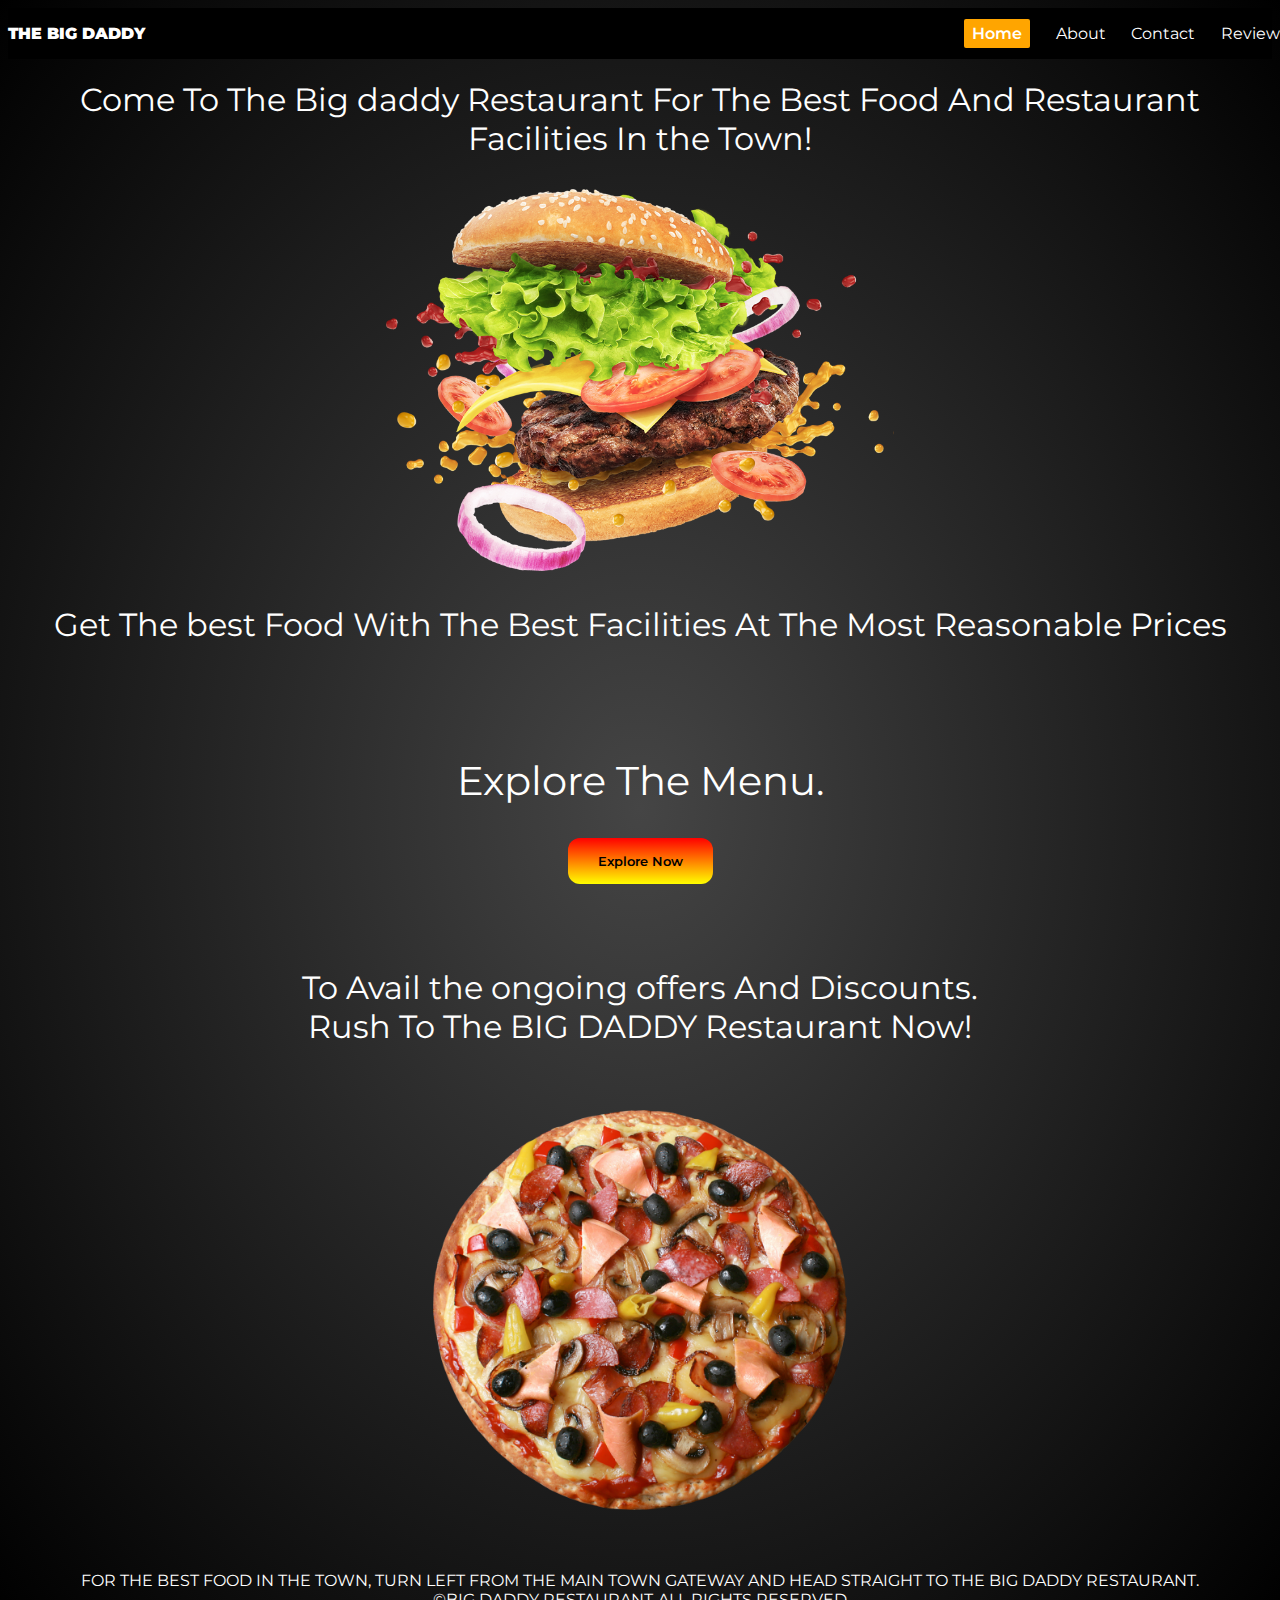
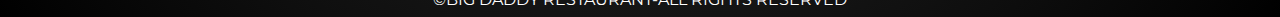
==== index.html @ c4f7cef7 "Update index.html" ====
<!DOCTYPE html>
<html lang="en">
<head>
    <link rel="preconnect" href="https://fonts.googleapis.com">
    <link rel="preconnect" href="https://fonts.gstatic.com" crossorigin>
    <link href="https://fonts.googleapis.com/css2?family=Montserrat:ital,wght@0,100..900;1,100..900&display=swap" rel="stylesheet">

    <link rel="icon" type="image/png" href="images/rest.png">
    <link rel="stylesheet" href="styles.css">
    <meta charset="UTF-8">
    <meta name="viewport" content="width=device-width, initial-scale=1.0">
    <title>Big Daddy Restaurant</title>
</head>
<body>
    <header>
        <nav>
            <div class="logo">THE BIG DADDY</div>
                <ul>
                    <li><a class="homebutt" href="#">Home</a></li>
                    <li><a href="#">About</a></li>
                    <li><a href="mailto:naitiksrivastav17@gmail.com">Contact</a></li>
                    <li><a href="#">Reviews</a></li>
                    
                </ul>
        </nav>
    </header>
<main class="home">
    <h1>Come To The Big daddy Restaurant For The Best Food And Restaurant Facilities In the Town!</h1>
    <img class="burger" src="images/burger restaurant.png">
    <h1 class="h1">Get The best Food With The Best Facilities At The Most Reasonable Prices</h1><br><br><br>
    <h2 style="font-weight: normal;font-size:2.5em;">Explore The Menu.</h2>
    <a target="_blank" href="images/menu.jpg"><button class="button1">Explore Now</button></a>
</main>
<br><br><br>
<section>
    <h2 class="offers">To Avail the ongoing offers And Discounts.<br>
    Rush To The BIG DADDY Restaurant Now!</h2><br><br>
    <img class="pizza" src="images/pizza.png">

</section>
<br><br><br>
<footer>
    FOR THE BEST FOOD IN THE TOWN, TURN LEFT FROM THE MAIN TOWN GATEWAY AND HEAD STRAIGHT TO THE BIG DADDY RESTAURANT.
    <br>&copy;BIG DADDY RESTAURANT-ALL RIGHTS RESERVED
</footer>

</body>
</html>
---- styles.css ----
html{
    scroll-behavior: smooth;
}
body{
    font-family: "Montserrat", sans-serif;
    font-weight:normal;
    font-style: normal;
    color:white;
    background:radial-gradient(rgb(69, 69, 69),rgb(0, 0, 0));
}
header{
    background-color:black;


}
.logo{
    display:inline-block;
    min-width:40px;
    max-width:100px;
    white-space: nowrap;
    font-weight: 900;
}
nav{
    display:flex;
    justify-content: space-between;
    align-items:center;
    text-align: center;
    max-width:1200px;
    min-width:100vw;
    width:auto;
    animation:fade 2s;
    
    
}
ul{
    list-style: none;
    display:flex;
    gap:2vw;
}
li{
    color:white;
}
.homebutt{
    padding:5px 8px;
    border-radius: 2px;
    font-weight: 600;
    background-color:orange;
    
}
.homebutt:hover{
    box-shadow: 0px 0px 0px 2px black;
    transition: all 0.8s
}

a{
    text-decoration: none;
    color:white;
    transition:border 0.8s;
    
}

a:hover{
    border-bottom:1px solid white;
    transition:all 0.8s;
}
h1{
    font-weight:normal;
    font-style: normal;
    text-align:center;
    animation:transform 2s;

}
.h1{
    font-weight:normal;
    font-style: normal;
    text-align:center;
    animation:transformup 2s;
}
h2{
    animation:fade 2s;
    animation-timeline: view();
    animation-range: entry 0 cover 100%;
}
main,section,footer{
    text-align: center;
}

.burger{
    max-width:70vw;
    min-width:400px;
    max-height:40vh;
    min-height:400px;
    height:auto;
    width:auto;
    animation:getbig 2s;

}
.pizza{
    max-width:70vw;
    min-width:400px;
    max-height:40vh;
    min-height:400px;
    height:auto;
    width:auto;
    animation:divine 5s infinite ease;
}
.button1{
    color:black;
    font-family: "Montserrat", sans-serif;
    font-weight:600;
    border: none;
    border-radius:12px;
    padding:15px 30px;
    background: linear-gradient(180deg,red,yellow);
    cursor: pointer;
    transition:padding 1s;
}
.button1:hover{
    filter:brightness(150%);
    padding:15px 50px;
    transition: all 1s;
}
.button.active{
    filter:brightness(150%);
    padding:15px 50px;
    transition: all 1s;
}
.offers{
    font-weight: normal;
    font-size:2em;
    animation:fade 2s;
    animation-timeline: view();
    animation-range: entry 0 cover 100%;
}

@keyframes getbig{
    from{
        scale:0.5;
        opacity:0;
    }
    to{scale:1;
    opacity:1;}
}
@keyframes transform{
    from{transform:translateY(-75%)}
    to{transform:translateY(0%)}
}
@keyframes transformup{
    from{transform:translateY(75%)}
    to{transform:translateY(0%)}
}
@keyframes fade{
    from{opacity:0}
    to{opacity:1}
}
@keyframes divine{
    0%{transform:translateY(0%)}
    50%{transform:translateY(-15%)}
    100%{transform:translateY(0%)}
}
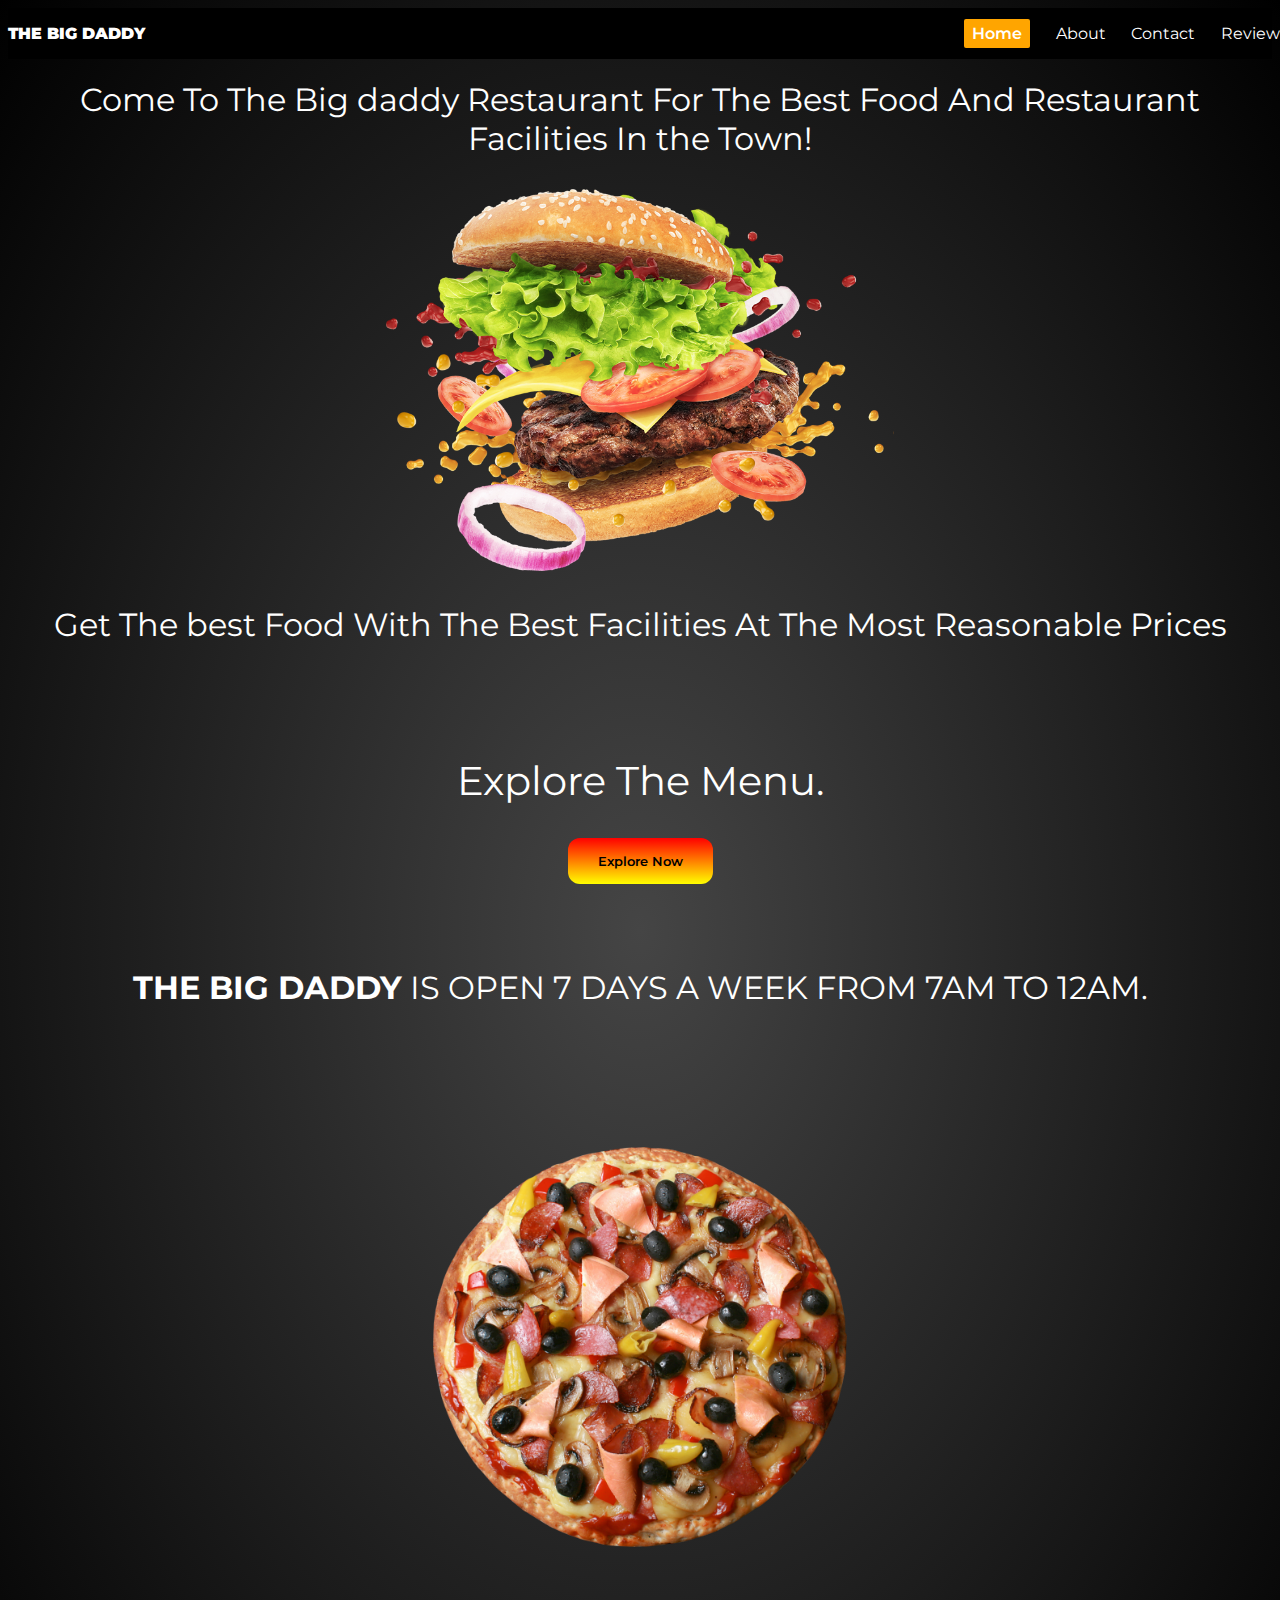
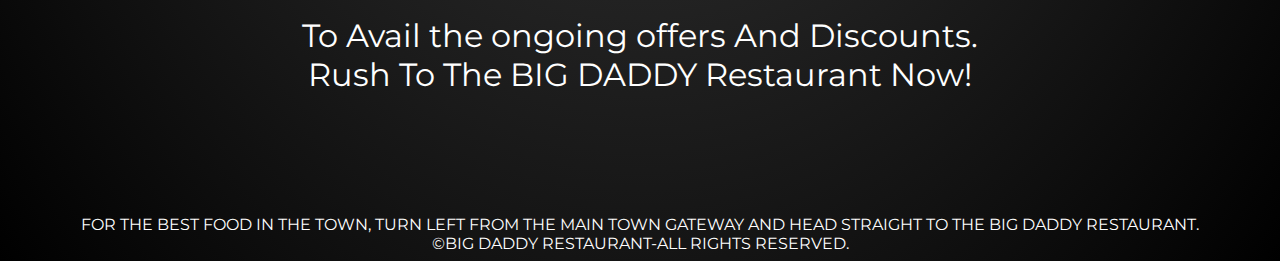
==== commit cb034337: "Update index.html" ====
--- a/index.html
+++ b/index.html
@@ -33,15 +33,18 @@
 </main>
 <br><br><br>
 <section>
+    <h2 class="offers"><strong>THE BIG DADDY</strong> IS OPEN 7 DAYS A WEEK FROM 7AM TO 12AM.<br>
+    </h2><br><br><br><br><br><br>
+    <img class="pizza" src="images/pizza.png">
+    <br><br><br>
     <h2 class="offers">To Avail the ongoing offers And Discounts.<br>
-    Rush To The BIG DADDY Restaurant Now!</h2><br><br>
-    <img class="pizza" src="images/pizza.png">
+        Rush To The BIG DADDY Restaurant Now!</h2><br><br>
 
 </section>
 <br><br><br>
 <footer>
     FOR THE BEST FOOD IN THE TOWN, TURN LEFT FROM THE MAIN TOWN GATEWAY AND HEAD STRAIGHT TO THE BIG DADDY RESTAURANT.
-    <br>&copy;BIG DADDY RESTAURANT-ALL RIGHTS RESERVED
+    <br>&copy;BIG DADDY RESTAURANT-ALL RIGHTS RESERVED.
 </footer>
 
 </body>
--- a/styles.css
+++ b/styles.css
@@ -114,6 +114,9 @@
     background: linear-gradient(180deg,red,yellow);
     cursor: pointer;
     transition:padding 1s;
+    animation:fade 2s;
+    animation-timeline: view();
+    animation-range: entry 0 cover 80%;
 }
 .button1:hover{
     filter:brightness(150%);
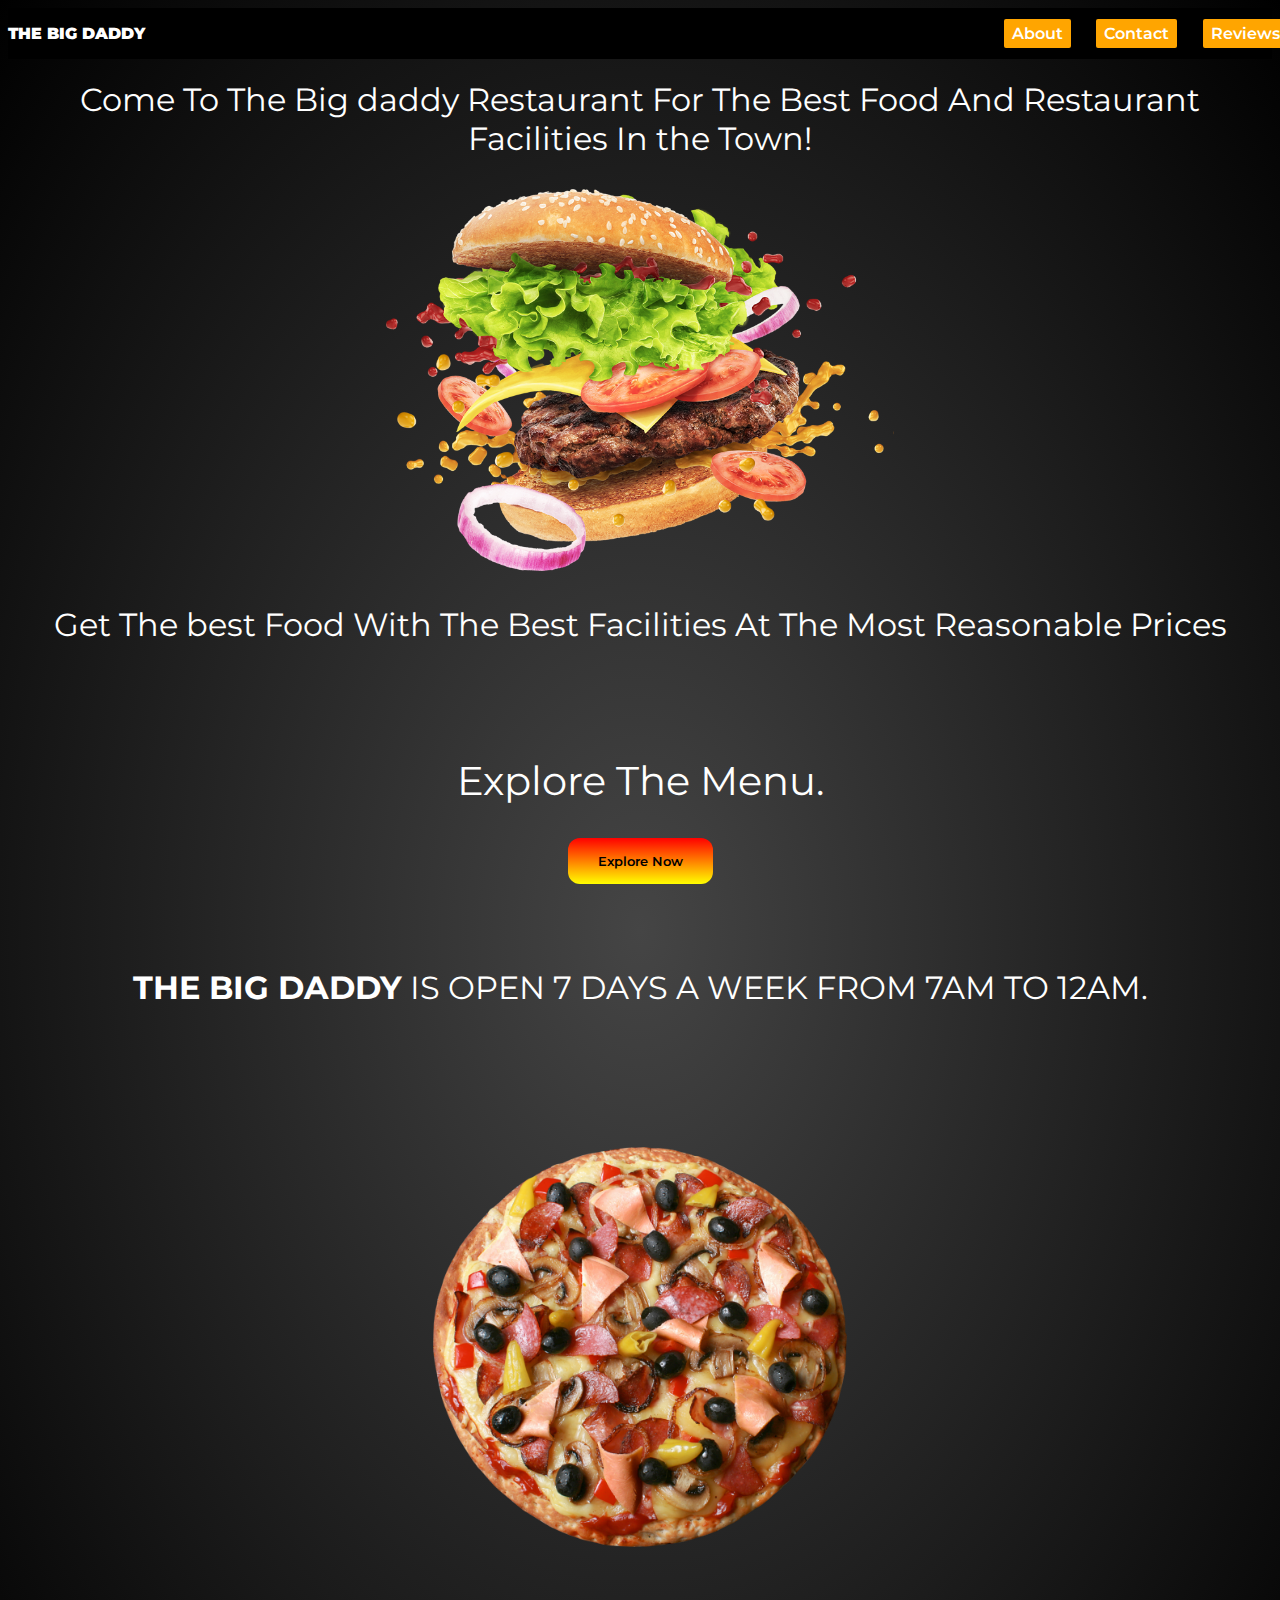
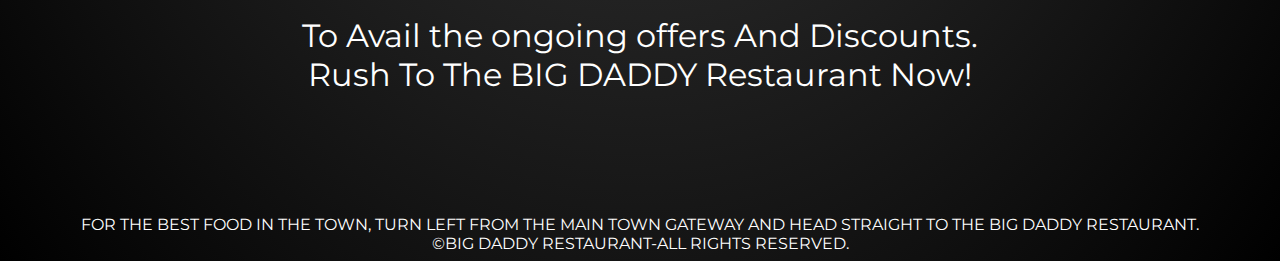
==== commit aa1d9319: "Update index.html" ====
--- a/index.html
+++ b/index.html
@@ -16,10 +16,10 @@
         <nav>
             <div class="logo">THE BIG DADDY</div>
                 <ul>
-                    <li><a class="homebutt" href="#">Home</a></li>
-                    <li><a href="#">About</a></li>
-                    <li><a href="mailto:naitiksrivastav17@gmail.com">Contact</a></li>
-                    <li><a href="#">Reviews</a></li>
+                  
+                    <li><a class="homebutt" href="#">About</a></li>
+                    <li><a class="homebutt"  href="mailto:naitiksrivastav17@gmail.com">Contact</a></li>
+                    <li><a class="homebutt"  href="#">Reviews</a></li>
                     
                 </ul>
         </nav>
--- a/styles.css
+++ b/styles.css
@@ -15,7 +15,7 @@
 }
 .logo{
     display:inline-block;
-    min-width:40px;
+    min-width:20px;
     max-width:100px;
     white-space: nowrap;
     font-weight: 900;
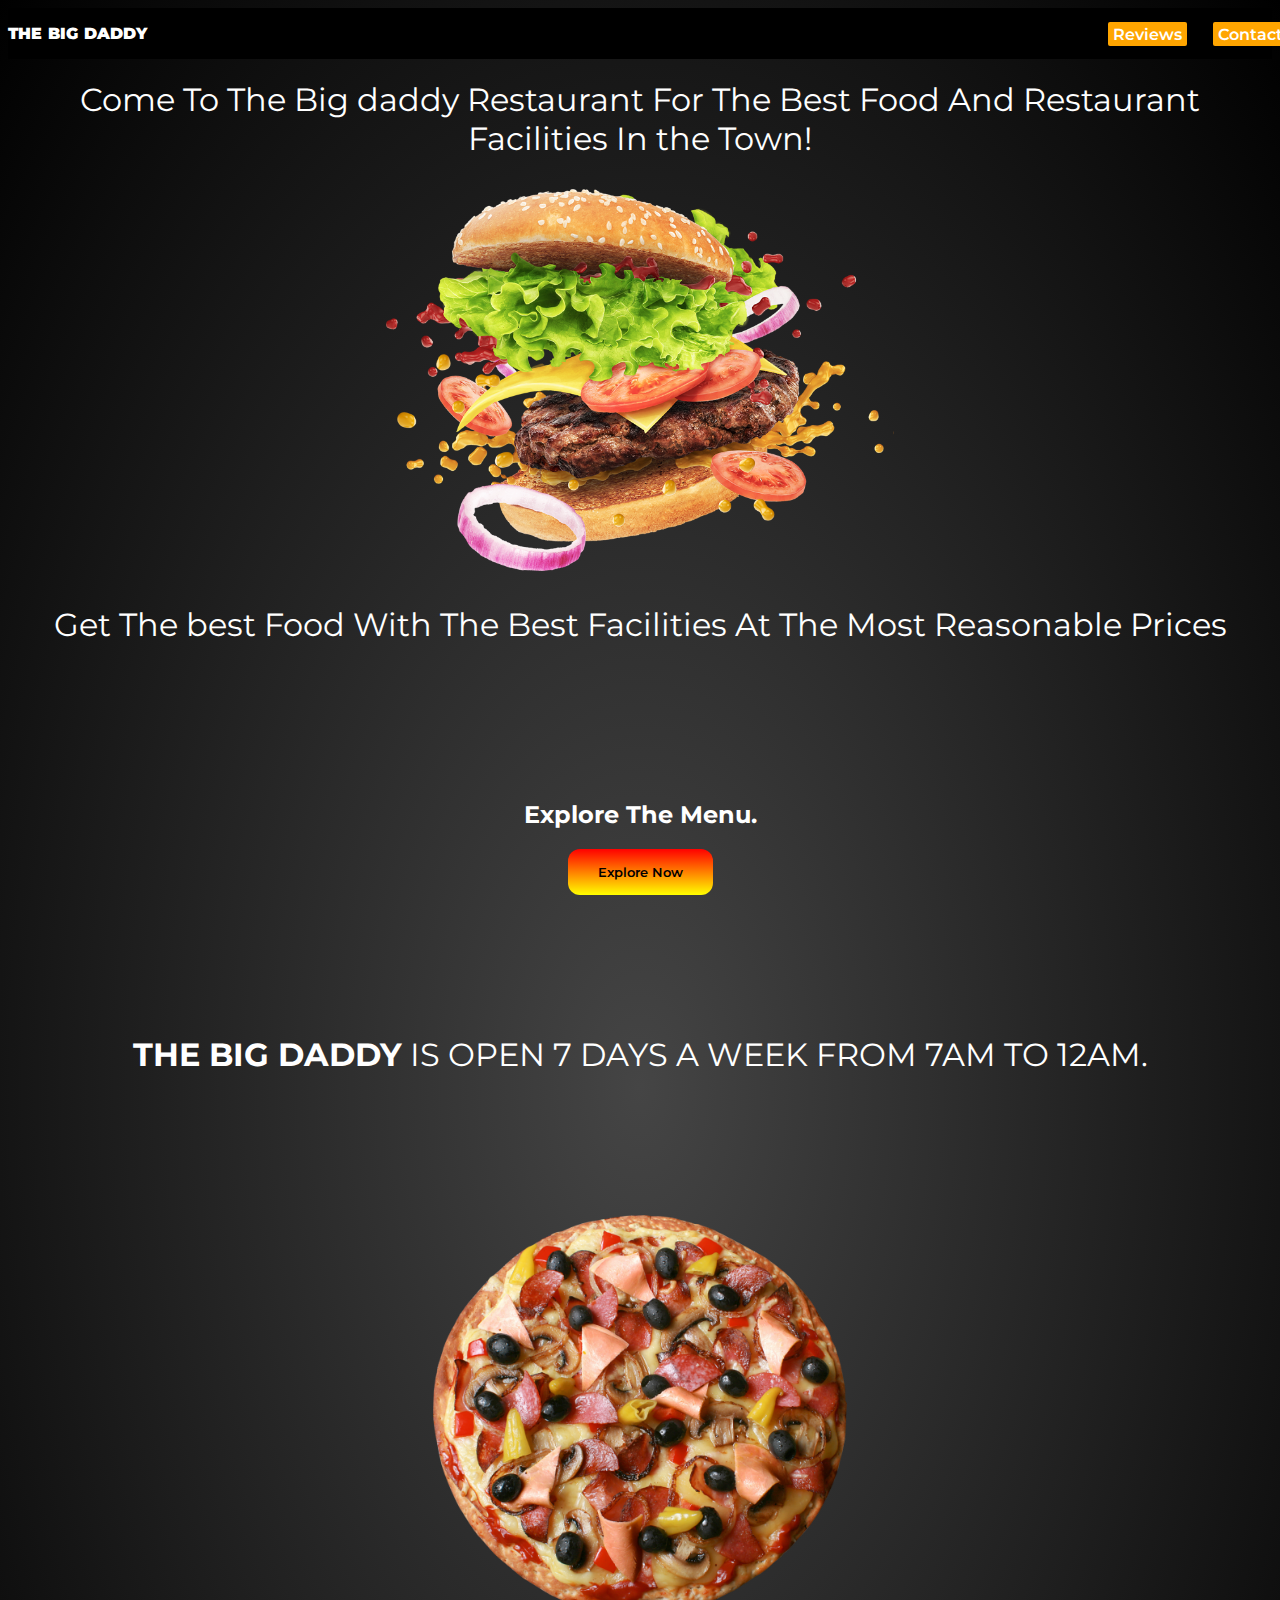
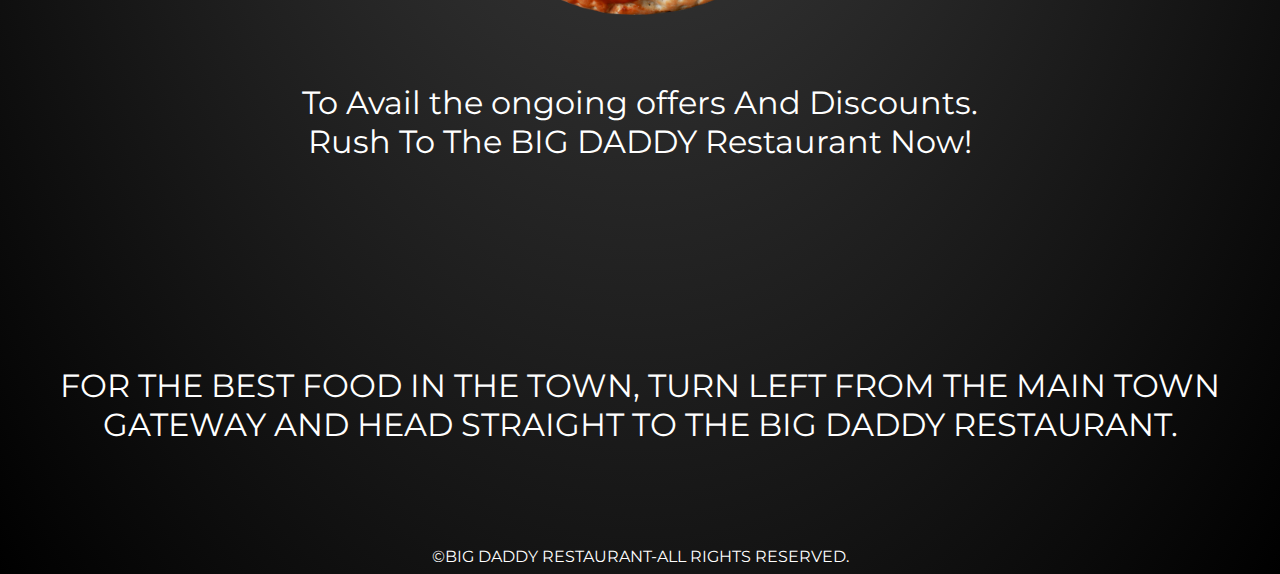
==== commit 524120c4: "Update index.html" ====
--- a/index.html
+++ b/index.html
@@ -17,9 +17,9 @@
             <div class="logo">THE BIG DADDY</div>
                 <ul>
                   
-                    <li><a class="homebutt" href="#">About</a></li>
+                    <li><a class="homebutt"  href="about.html">Reviews</a></li>
                     <li><a class="homebutt"  href="mailto:naitiksrivastav17@gmail.com">Contact</a></li>
-                    <li><a class="homebutt"  href="#">Reviews</a></li>
+                    
                     
                 </ul>
         </nav>
@@ -27,23 +27,26 @@
 <main class="home">
     <h1>Come To The Big daddy Restaurant For The Best Food And Restaurant Facilities In the Town!</h1>
     <img class="burger" src="images/burger restaurant.png">
-    <h1 class="h1">Get The best Food With The Best Facilities At The Most Reasonable Prices</h1><br><br><br>
-    <h2 style="font-weight: normal;font-size:2.5em;">Explore The Menu.</h2>
+    <h1 class="h1">Get The best Food With The Best Facilities At The Most Reasonable Prices</h1><br><br><br><br><br><br>
+    <h2 class="expl">Explore The Menu.</h2>
     <a target="_blank" href="images/menu.jpg"><button class="button1">Explore Now</button></a>
+    
 </main>
-<br><br><br>
+<br><br><br><br><br><br>
 <section>
     <h2 class="offers"><strong>THE BIG DADDY</strong> IS OPEN 7 DAYS A WEEK FROM 7AM TO 12AM.<br>
     </h2><br><br><br><br><br><br>
     <img class="pizza" src="images/pizza.png">
     <br><br><br>
     <h2 class="offers">To Avail the ongoing offers And Discounts.<br>
-        Rush To The BIG DADDY Restaurant Now!</h2><br><br>
+        Rush To The BIG DADDY Restaurant Now!</h2><br><br><br><br><br><br><br><br>
+
+    <h2 class="offers">  FOR THE BEST FOOD IN THE TOWN, TURN LEFT FROM THE MAIN TOWN GATEWAY AND HEAD STRAIGHT TO THE BIG DADDY RESTAURANT.</h2>
 
 </section>
 <br><br><br>
 <footer>
-    FOR THE BEST FOOD IN THE TOWN, TURN LEFT FROM THE MAIN TOWN GATEWAY AND HEAD STRAIGHT TO THE BIG DADDY RESTAURANT.
+  
     <br>&copy;BIG DADDY RESTAURANT-ALL RIGHTS RESERVED.
 </footer>
 
--- a/styles.css
+++ b/styles.css
@@ -16,6 +16,8 @@
 .logo{
     display:inline-block;
     min-width:20px;
+    word-spacing:1px;
+    letter-spacing:0px;
     max-width:100px;
     white-space: nowrap;
     font-weight: 900;
@@ -41,15 +43,17 @@
     color:white;
 }
 .homebutt{
-    padding:5px 8px;
+    padding:2.5px 5px;
     border-radius: 2px;
     font-weight: 600;
     background-color:orange;
     
+    
 }
-.homebutt:hover{
-    box-shadow: 0px 0px 0px 2px black;
-    transition: all 0.8s
+.homebutt:hover{
+    border-radius:15px;
+    background-color:rgb(255, 106, 0);
+    transition: all 1s;
 }
 
 a{
@@ -57,12 +61,8 @@
     color:white;
     transition:border 0.8s;
     
-}
+} 
-a:hover{
-    border-bottom:1px solid white;
-    transition:all 0.8s;
-}
 h1{
     font-weight:normal;
     font-style: normal;
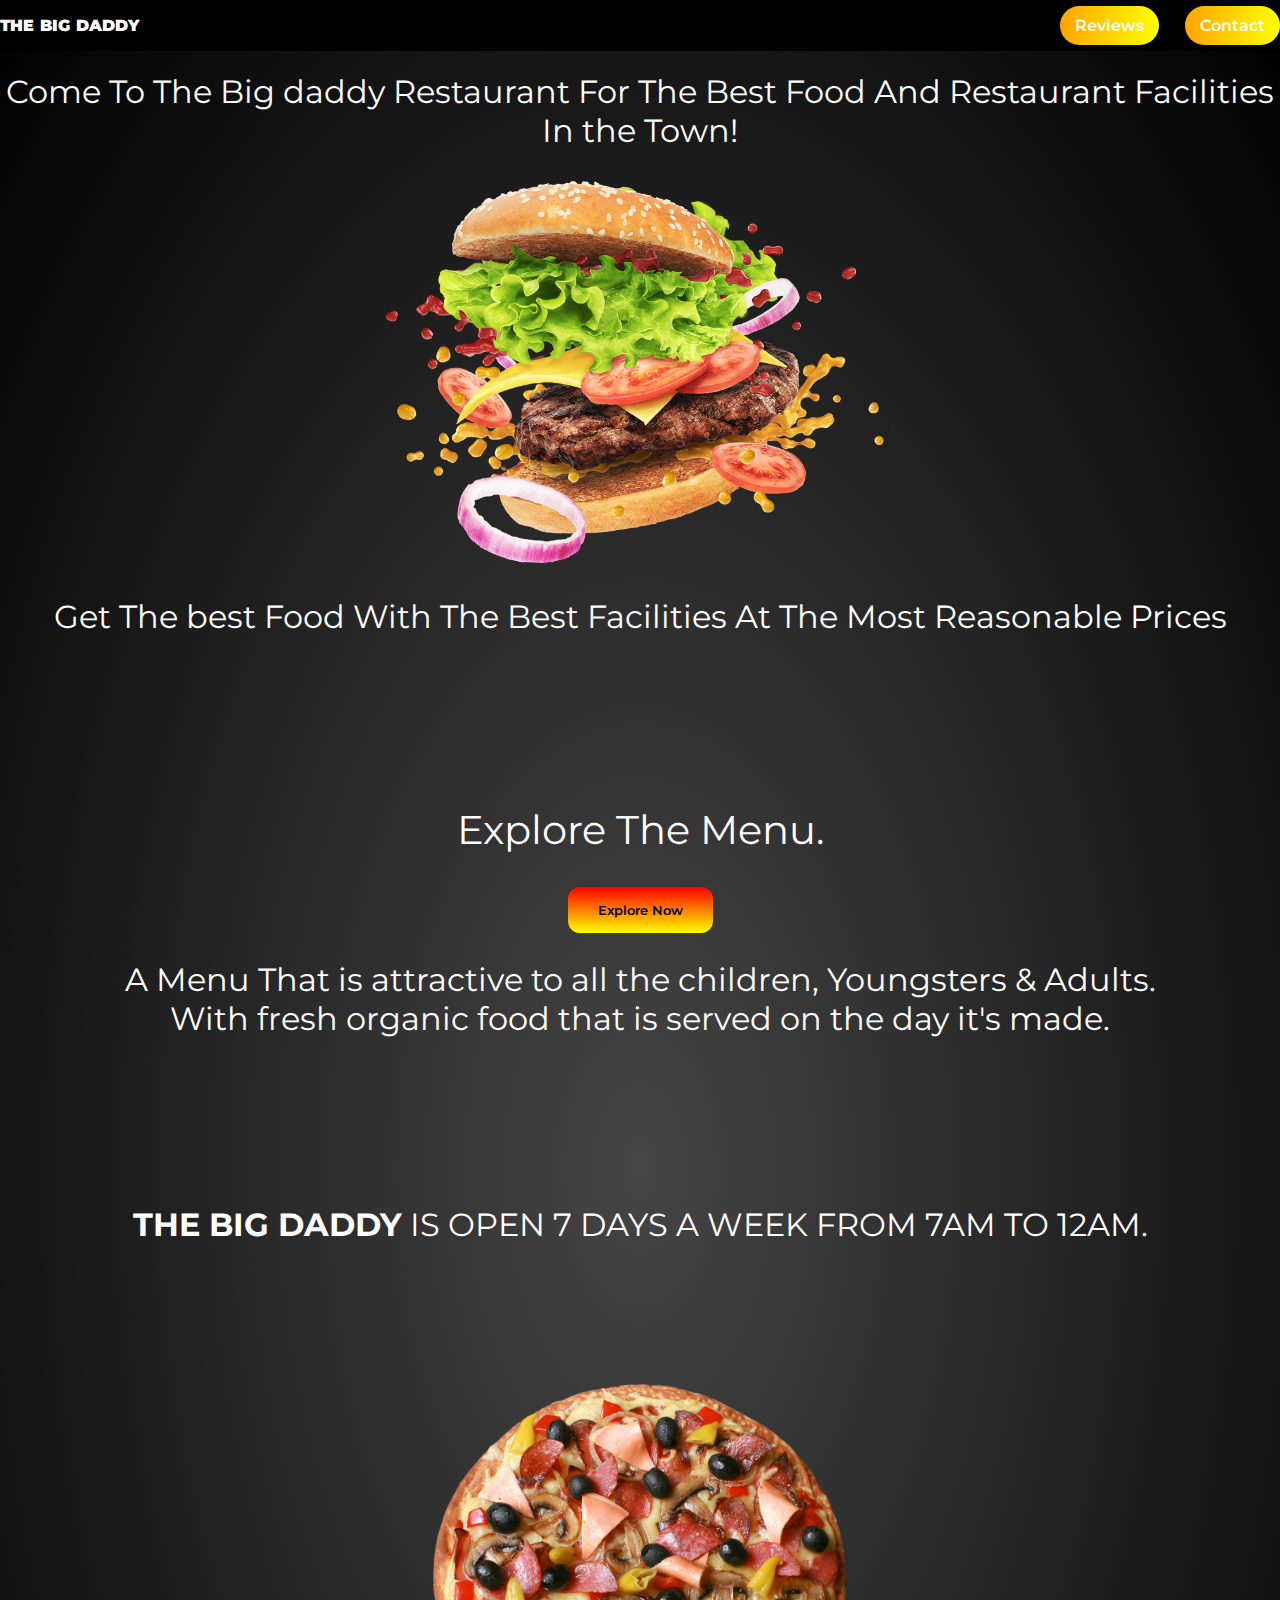
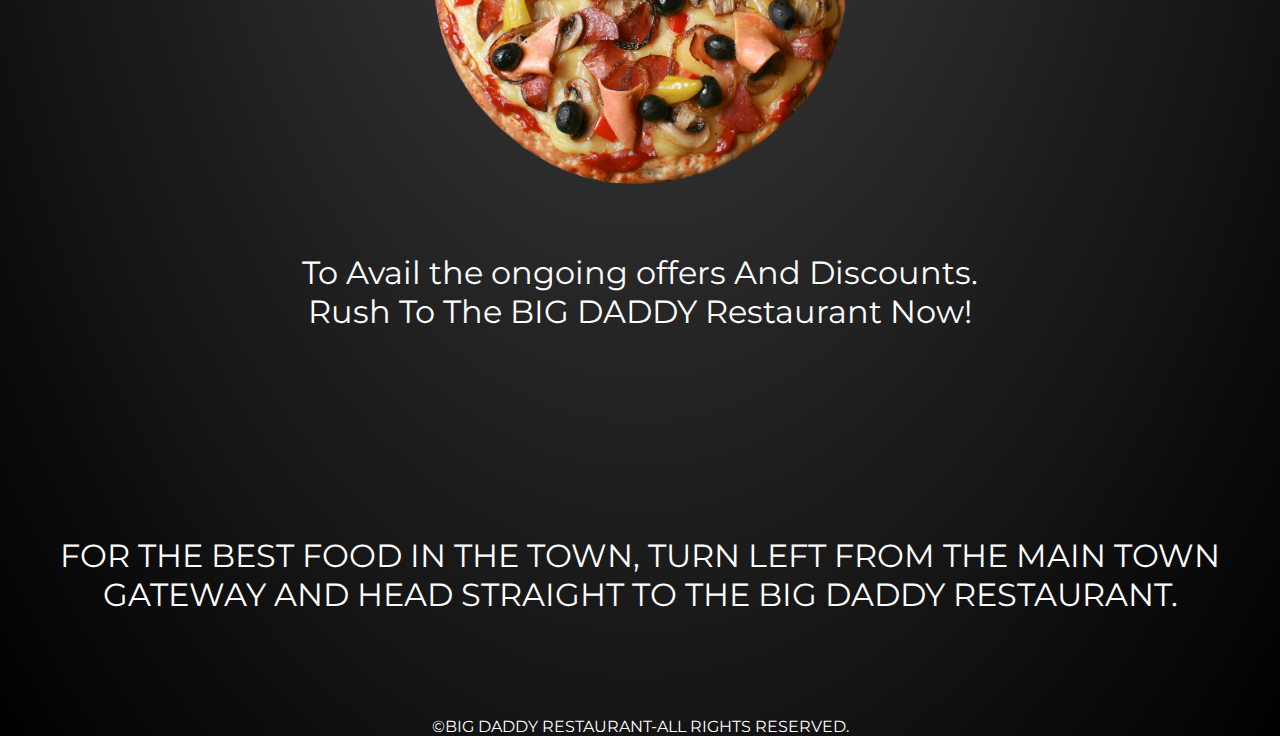
==== commit 69f135b2: "Update index.html" ====
--- a/index.html
+++ b/index.html
@@ -29,7 +29,9 @@
     <img class="burger" src="images/burger restaurant.png">
     <h1 class="h1">Get The best Food With The Best Facilities At The Most Reasonable Prices</h1><br><br><br><br><br><br>
     <h2 class="expl">Explore The Menu.</h2>
-    <a target="_blank" href="images/menu.jpg"><button class="button1">Explore Now</button></a>
+    <a target="_blank" href="images/menu.jpg"><button class="button1">Explore Now</button></a>
+
+<h2 class="offers">A Menu That is attractive to all the children, Youngsters & Adults.<br>With fresh organic food that is served on the day it's made.</h2>
     
 </main>
 <br><br><br><br><br><br>
--- a/styles.css
+++ b/styles.css
@@ -7,6 +7,8 @@
     font-style: normal;
     color:white;
     background:radial-gradient(rgb(69, 69, 69),rgb(0, 0, 0));
+    padding:0;
+    margin:0;
 }
 header{
     background-color:black;
@@ -30,7 +32,7 @@
     max-width:1200px;
     min-width:100vw;
     width:auto;
-    animation:fade 2s;
+    animation:fade 4s;
     
     
 }
@@ -43,17 +45,16 @@
     color:white;
 }
 .homebutt{
-    padding:2.5px 5px;
-    border-radius: 2px;
+    padding:10px 15px;
+    border-radius: 25px;
     font-weight: 600;
-    background-color:orange;
-    
-    
+    background: linear-gradient(90deg,orange,yellow);
+    transition:padding 0.8s;
 }
-.homebutt:hover{
-    border-radius:15px;
-    background-color:rgb(255, 106, 0);
-    transition: all 1s;
+.homebutt:hover{
+    padding:10px 25px;
+    transition: all 0.8s
+   
 }
 
 a{
@@ -61,25 +62,25 @@
     color:white;
     transition:border 0.8s;
     
-}+}
 
 h1{
     font-weight:normal;
     font-style: normal;
     text-align:center;
-    animation:transform 2s;
+    animation:transform 2s, fade 2s;
 
 }
 .h1{
     font-weight:normal;
     font-style: normal;
     text-align:center;
-    animation:transformup 2s;
+    animation:transformup 2s, fade 2s;
 }
 h2{
-    animation:fade 2s;
+    animation:fade 10s, getbig 10s;
     animation-timeline: view();
-    animation-range: entry 0 cover 100%;
+    animation-range: entry 0 cover 50%;
 }
 main,section,footer{
     text-align: center;
@@ -92,7 +93,7 @@
     min-height:400px;
     height:auto;
     width:auto;
-    animation:getbig 2s;
+    animation:getbig 2.5s;
 
 }
 .pizza{
@@ -114,9 +115,9 @@
     background: linear-gradient(180deg,red,yellow);
     cursor: pointer;
     transition:padding 1s;
-    animation:fade 2s;
+    animation:fade 10s,getbig 10s;
     animation-timeline: view();
-    animation-range: entry 0 cover 80%;
+    animation-range: entry 0 cover 50%;
 }
 .button1:hover{
     filter:brightness(150%);
@@ -131,18 +132,22 @@
 .offers{
     font-weight: normal;
     font-size:2em;
-    animation:fade 2s;
+    animation:fade 10s,getbig 10s;
     animation-timeline: view();
-    animation-range: entry 0 cover 100%;
+    animation-range: entry 0 cover 50%;
 }
+.expl{
+    font-weight: normal;font-size:2.5em;
+    animation:fade 10s,getbig 10s;
+    animation-timeline: view();
+    animation-range: entry 0 cover 50%;
 
+}
 @keyframes getbig{
     from{
         scale:0.5;
-        opacity:0;
     }
-    to{scale:1;
-    opacity:1;}
+    to{scale:1;}
 }
 @keyframes transform{
     from{transform:translateY(-75%)}
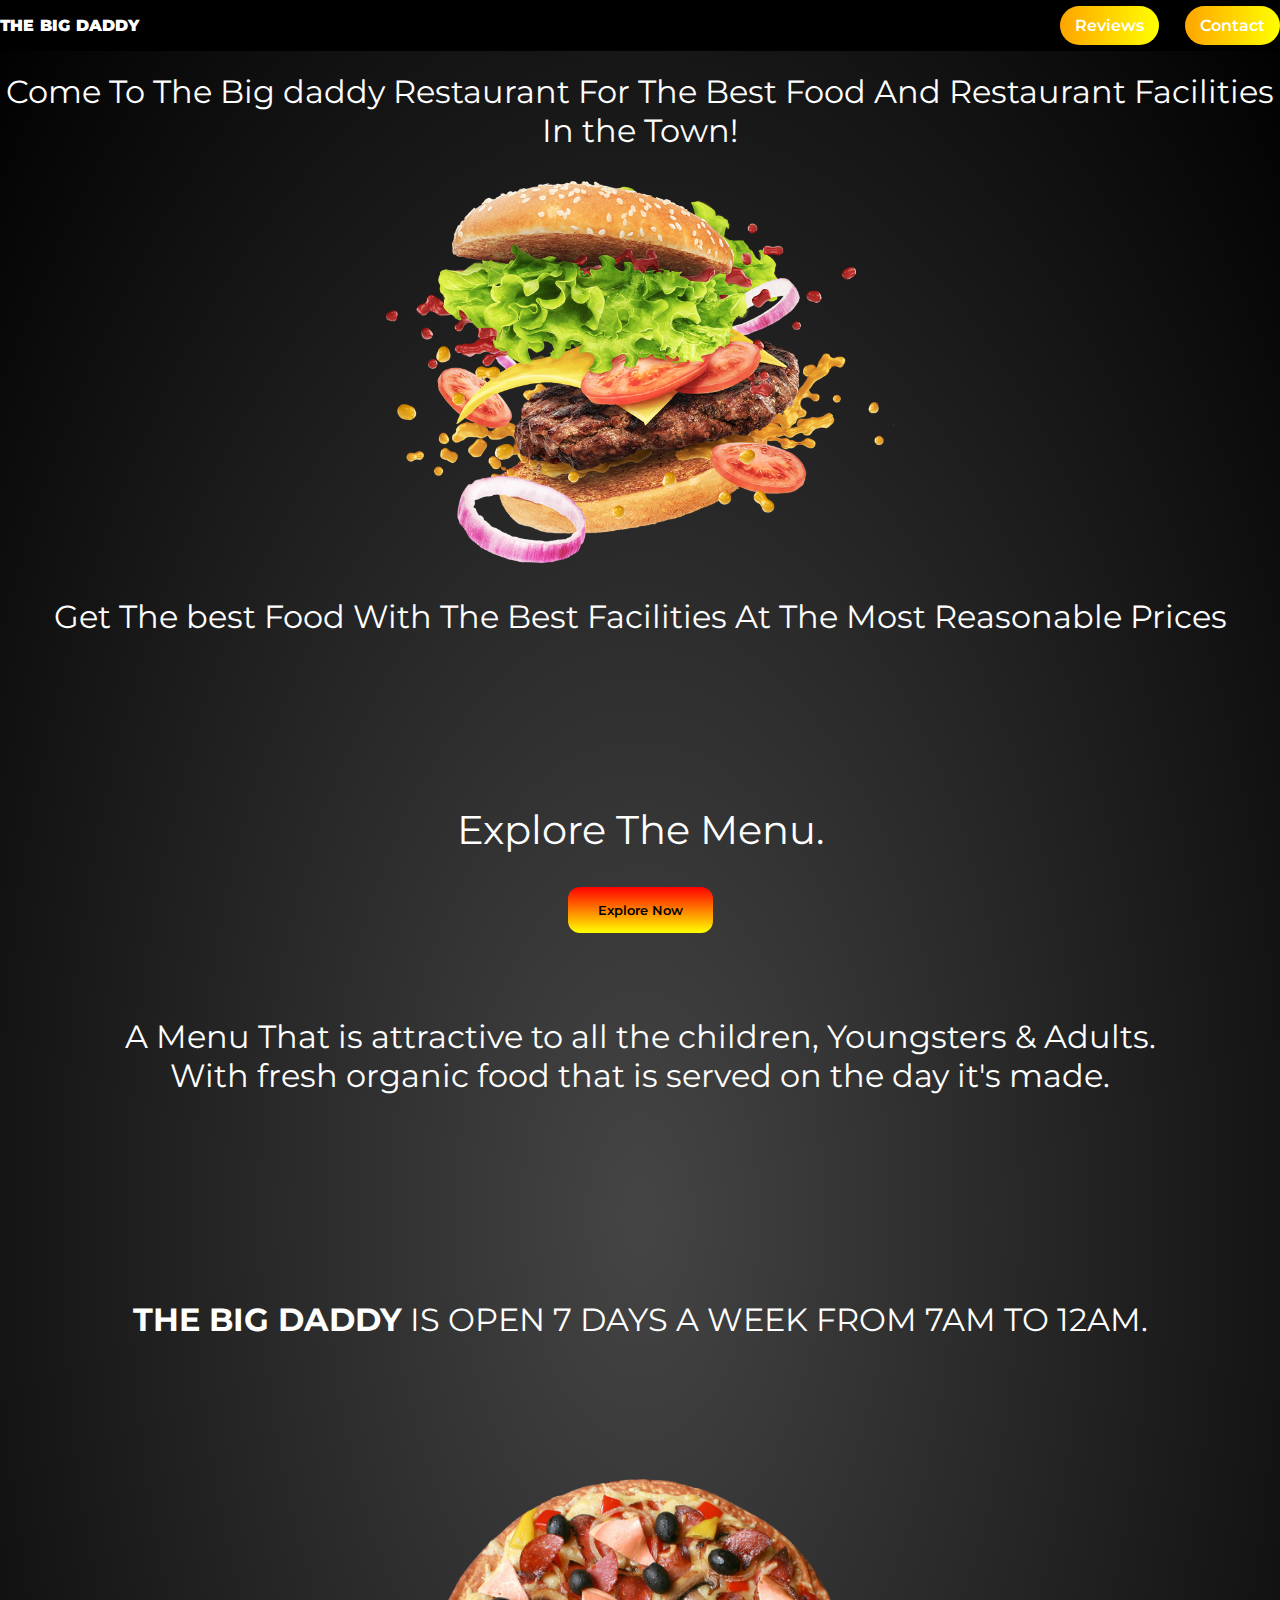
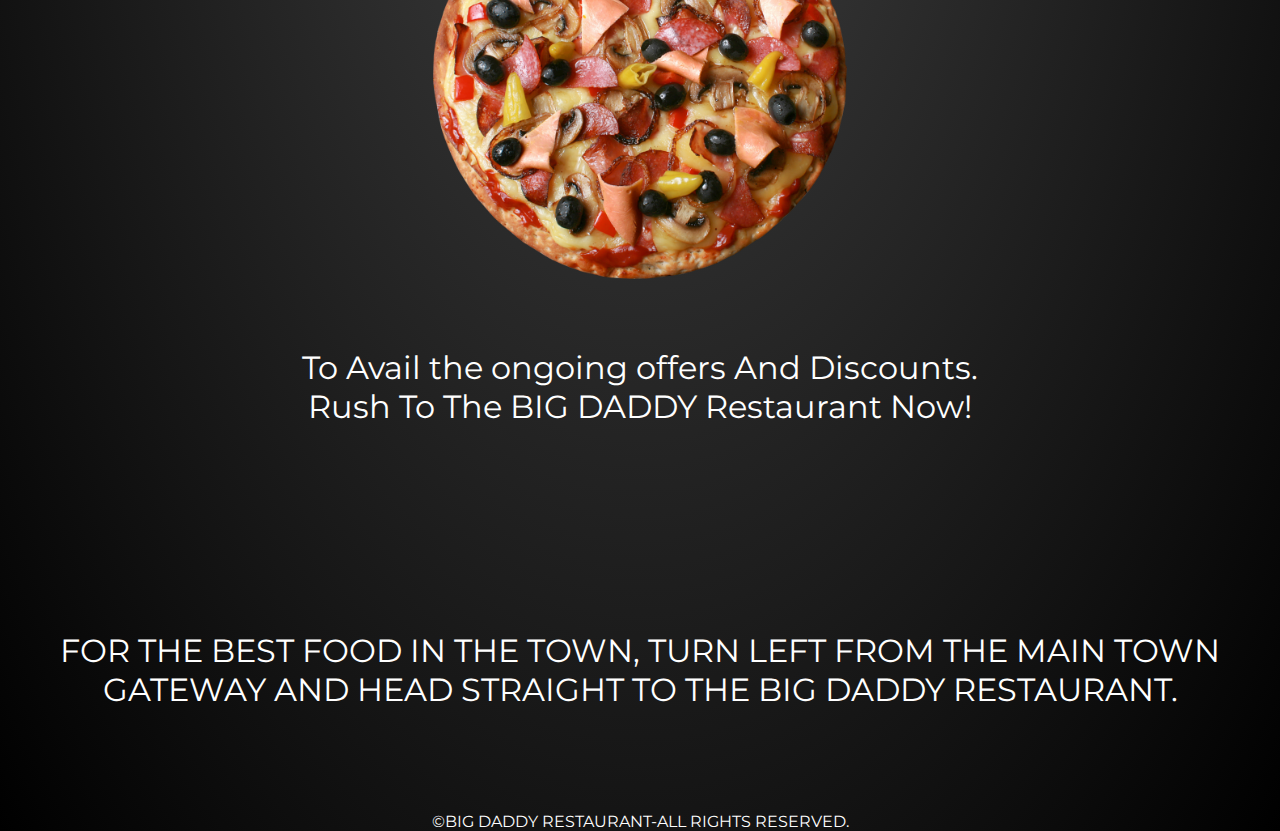
==== commit d0f2679d: "Update index.html" ====
--- a/index.html
+++ b/index.html
@@ -30,9 +30,9 @@
     <h1 class="h1">Get The best Food With The Best Facilities At The Most Reasonable Prices</h1><br><br><br><br><br><br>
     <h2 class="expl">Explore The Menu.</h2>
     <a target="_blank" href="images/menu.jpg"><button class="button1">Explore Now</button></a>
-
+<br><br><br><br>
 <h2 class="offers">A Menu That is attractive to all the children, Youngsters & Adults.<br>With fresh organic food that is served on the day it's made.</h2>
-    
+<br><br><br<br> 
 </main>
 <br><br><br><br><br><br>
 <section>
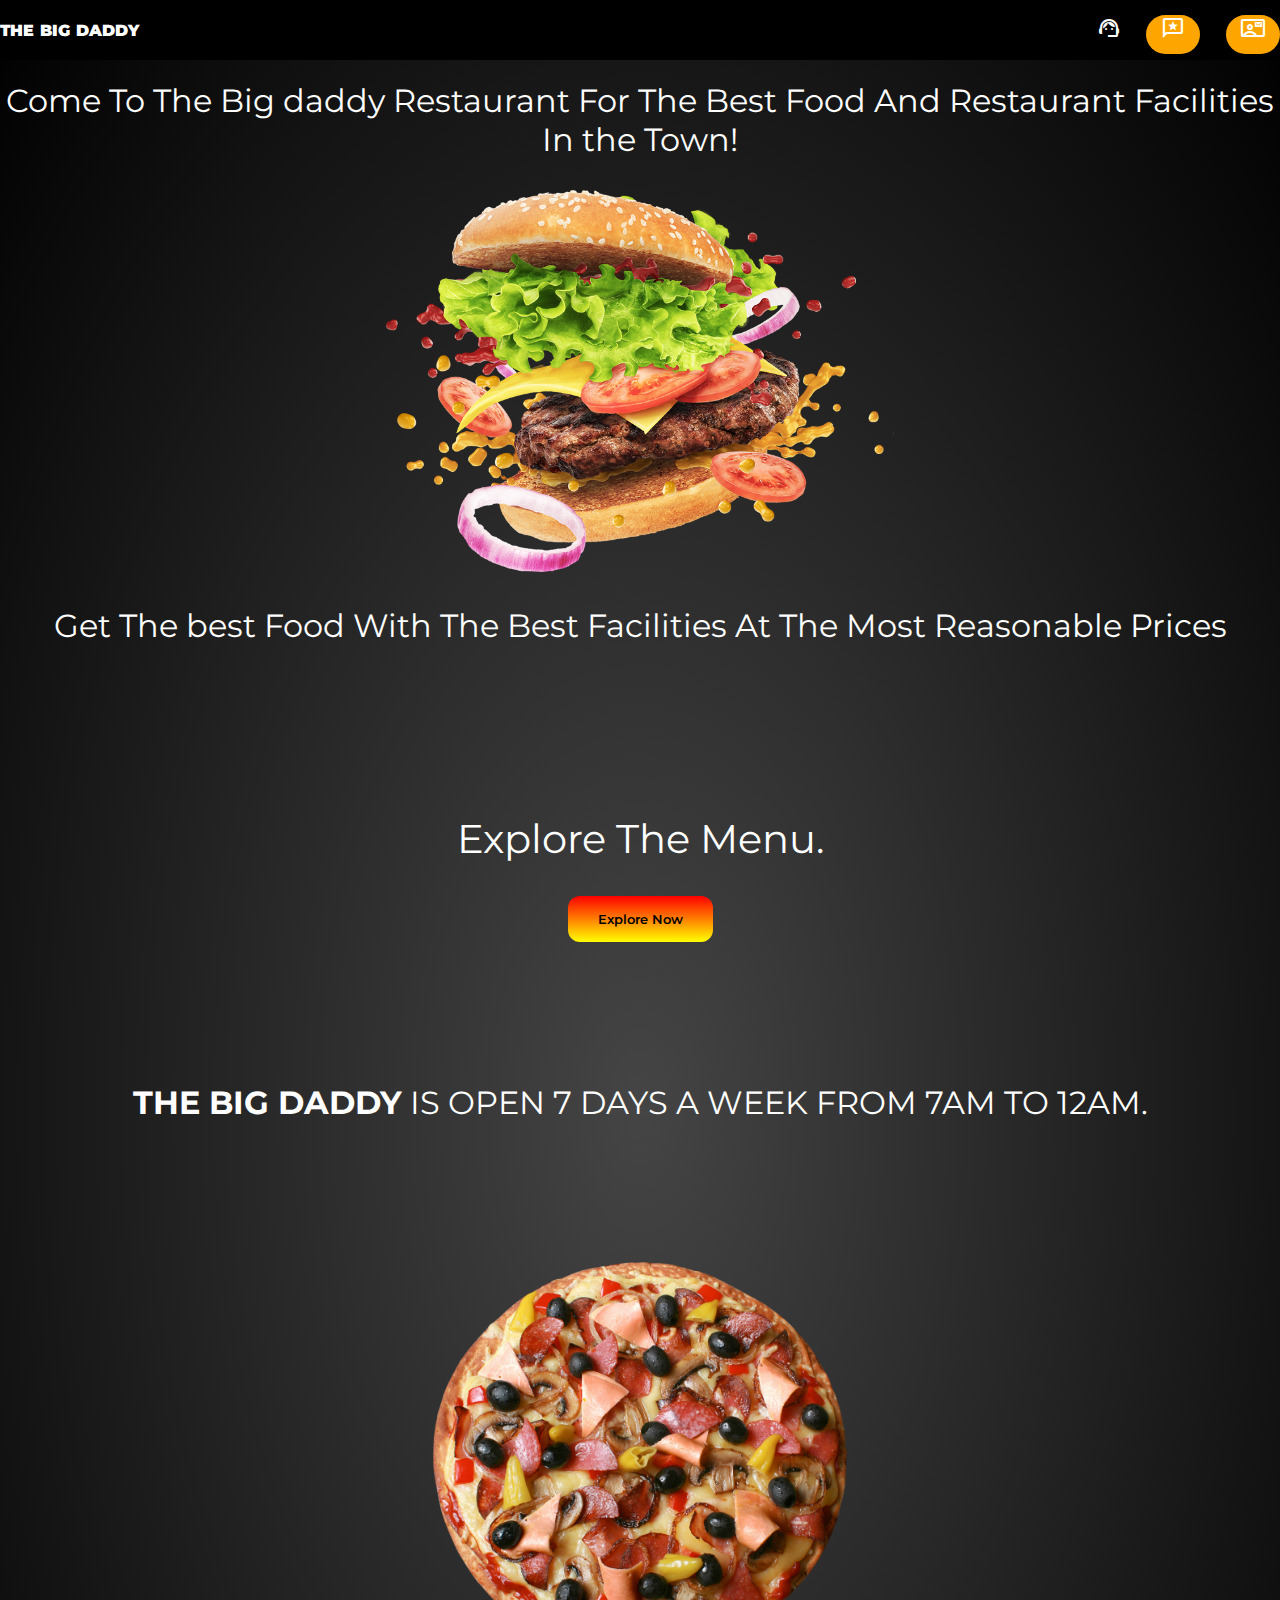
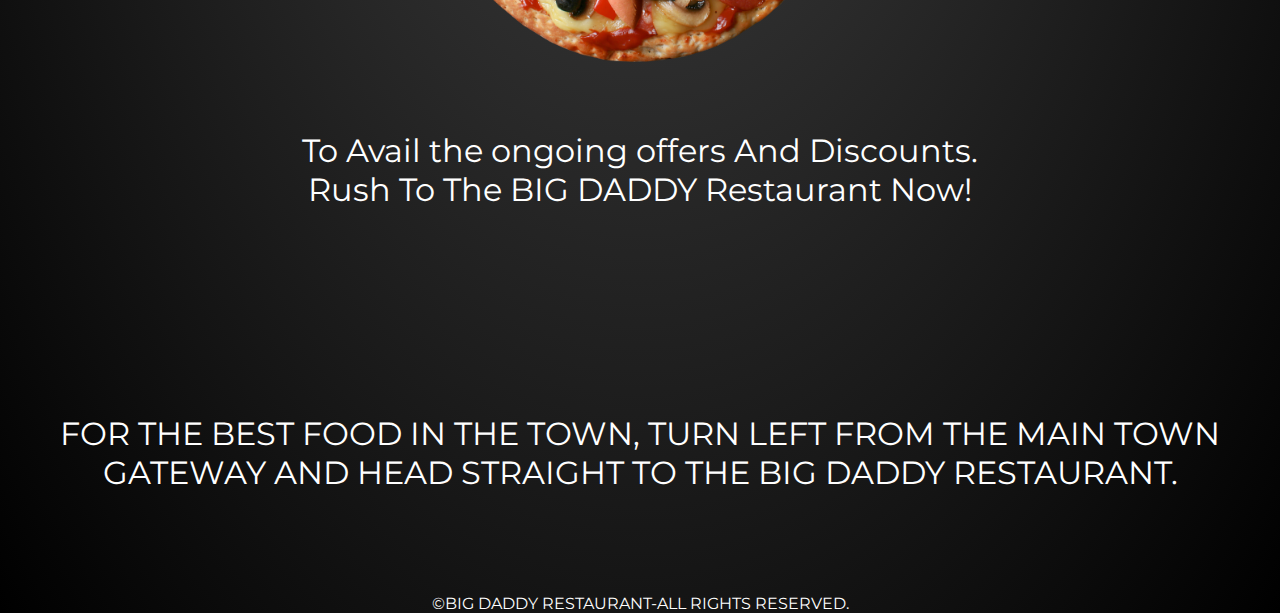
==== commit 69534321: "Update index.html" ====
--- a/index.html
+++ b/index.html
@@ -1,6 +1,10 @@
 <!DOCTYPE html>
 <html lang="en">
 <head>
+    <link rel="stylesheet" href="https://fonts.googleapis.com/css2?family=Material+Symbols+Outlined:opsz,wght,FILL,GRAD@20..48,100..700,0..1,-50..200" />
+    <link rel="stylesheet" href="https://fonts.googleapis.com/css2?family=Material+Symbols+Outlined:opsz,wght,FILL,GRAD@20..48,100..700,0..1,-50..200" />
+    <link rel="stylesheet" href="https://fonts.googleapis.com/css2?family=Material+Symbols+Outlined:opsz,wght,FILL,GRAD@20..48,100..700,0..1,-50..200" />
+    <link rel="stylesheet" href="https://fonts.googleapis.com/css2?family=Material+Symbols+Outlined:opsz,wght,FILL,GRAD@20..48,100..700,0..1,-50..200" />
     <link rel="preconnect" href="https://fonts.googleapis.com">
     <link rel="preconnect" href="https://fonts.gstatic.com" crossorigin>
     <link href="https://fonts.googleapis.com/css2?family=Montserrat:ital,wght@0,100..900;1,100..900&display=swap" rel="stylesheet">
@@ -16,9 +20,17 @@
         <nav>
             <div class="logo">THE BIG DADDY</div>
                 <ul>
-                  
-                    <li><a class="homebutt"  href="about.html">Reviews</a></li>
-                    <li><a class="homebutt"  href="mailto:naitiksrivastav17@gmail.com">Contact</a></li>
+                    <li><a class="Call The Manager" title="scroll down"  href="tel:+91 8279 809 853"><span class="material-symbols-outlined">
+                        support_agent
+                        </span></a></li>
+
+                    <li><a class="homebutt" title="reviews"  href="about.html"><span class="material-symbols-outlined">
+                        reviews
+                        </span></a></li>
+                       
+                    <li><a class="homebutt" title="contact"  href="mailto:naitiksrivastav17@gmail.com"><span class="material-symbols-outlined">
+                        contact_mail
+                        </span></a></li>
                     
                     
                 </ul>
@@ -29,10 +41,8 @@
     <img class="burger" src="images/burger restaurant.png">
     <h1 class="h1">Get The best Food With The Best Facilities At The Most Reasonable Prices</h1><br><br><br><br><br><br>
     <h2 class="expl">Explore The Menu.</h2>
-    <a target="_blank" href="images/menu.jpg"><button class="button1">Explore Now</button></a>
-<br><br><br><br>
-<h2 class="offers">A Menu That is attractive to all the children, Youngsters & Adults.<br>With fresh organic food that is served on the day it's made.</h2>
-<br><br><br<br> 
+    <a target="_blank" href="images/menu.jpg"><button class="button1">Explore Now</button></a>
+    
 </main>
 <br><br><br><br><br><br>
 <section>
--- a/styles.css
+++ b/styles.css
@@ -48,7 +48,7 @@
     padding:10px 15px;
     border-radius: 25px;
     font-weight: 600;
-    background: linear-gradient(90deg,orange,yellow);
+    background: linear-gradient(90deg,orange,#FFA500);
     transition:padding 0.8s;
 }
 .homebutt:hover{
@@ -56,7 +56,11 @@
     transition: all 0.8s
    
 }
-
+.homebutt:active{
+    padding:10px 25px;
+    transition: all 0.8s
+   
+}
 a{
     text-decoration: none;
     color:white;
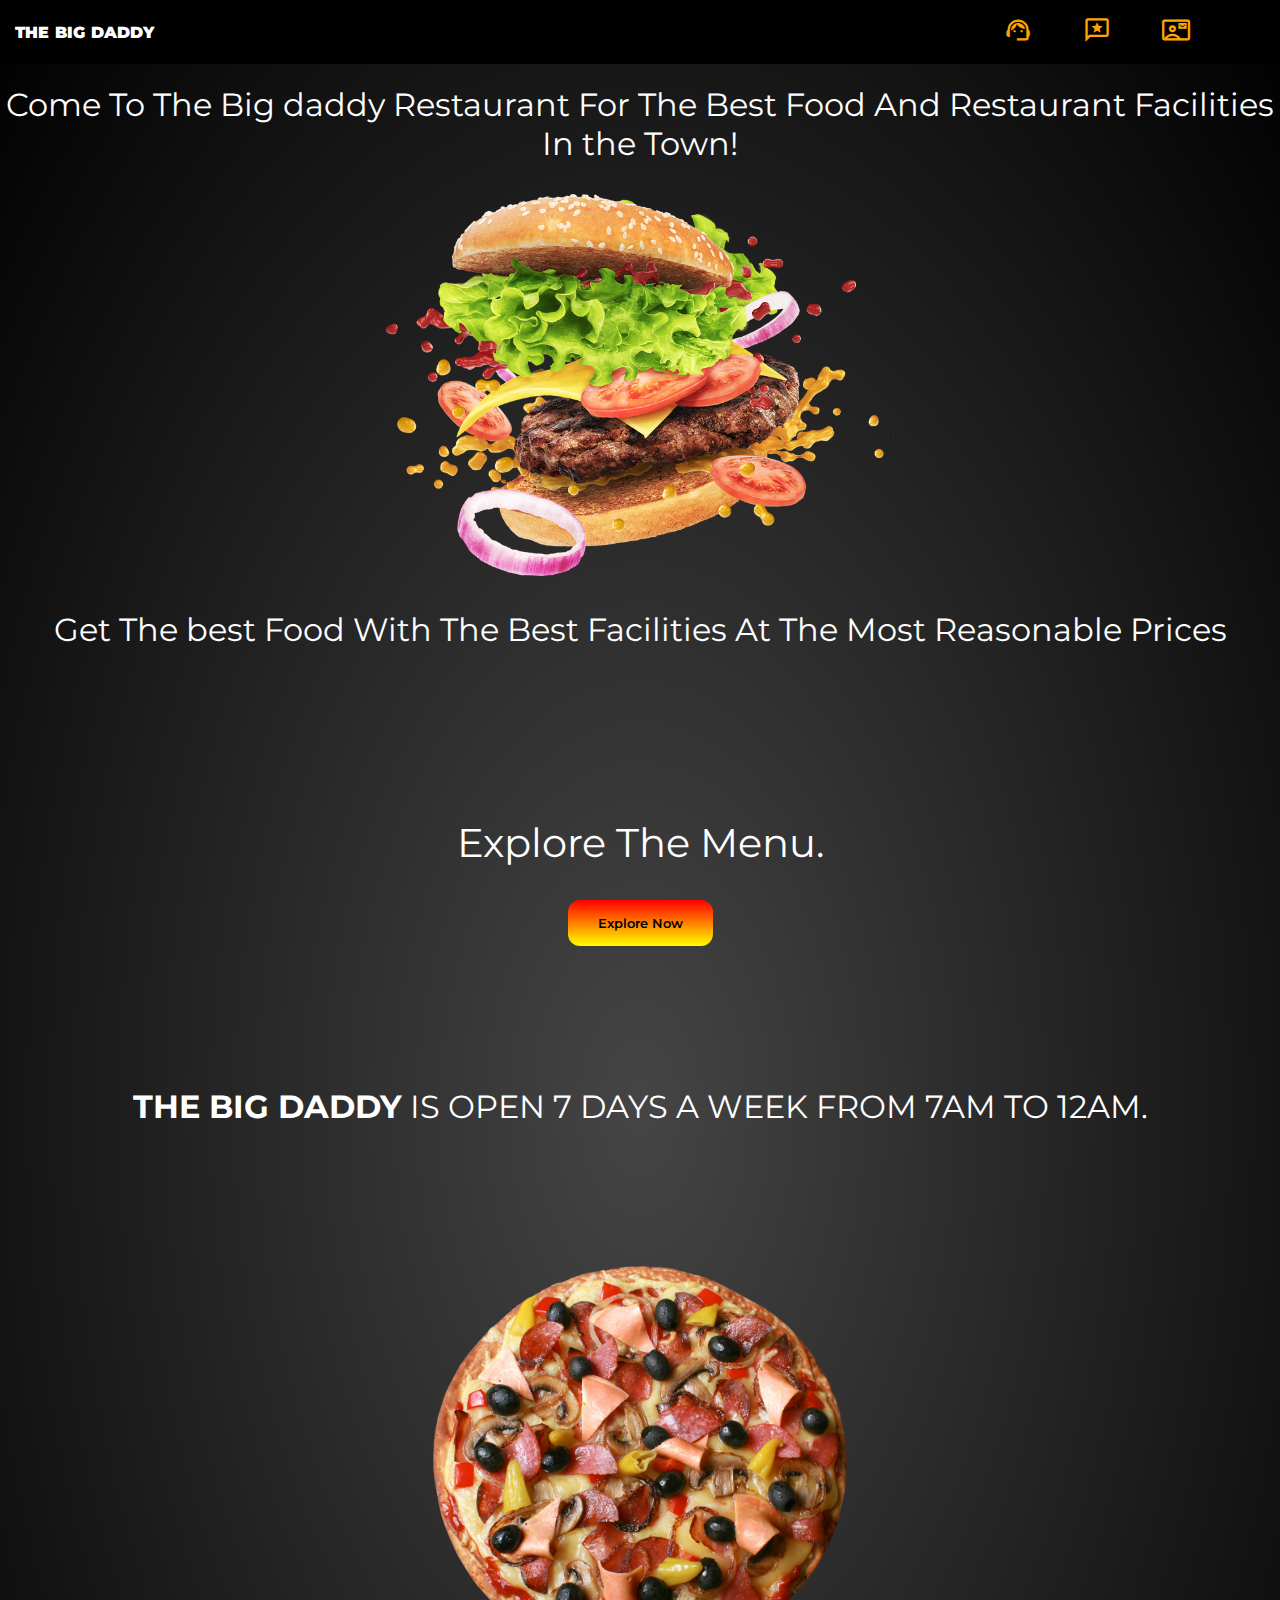
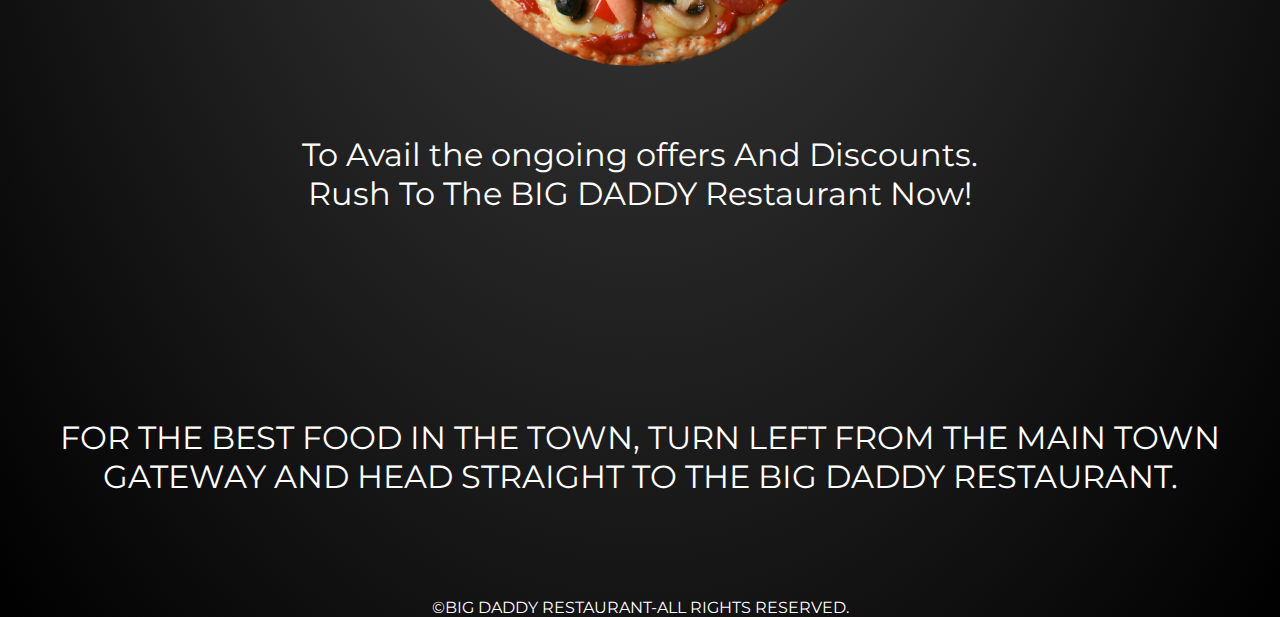
==== commit 9072eb24: "Update index.html" ====
--- a/index.html
+++ b/index.html
@@ -20,7 +20,7 @@
         <nav>
             <div class="logo">THE BIG DADDY</div>
                 <ul>
-                    <li><a class="Call The Manager" title="scroll down"  href="tel:+91 8279 809 853"><span class="material-symbols-outlined">
+                    <li><a class="Call The Manager" title="Call Support"  href="tel:+91 8279 809 853"><span class="material-symbols-outlined">
                         support_agent
                         </span></a></li>
 
--- a/styles.css
+++ b/styles.css
@@ -23,6 +23,7 @@
     max-width:100px;
     white-space: nowrap;
     font-weight: 900;
+    margin-left:15px; ;
 }
 nav{
     display:flex;
@@ -30,7 +31,8 @@
     align-items:center;
     text-align: center;
     max-width:1200px;
-    min-width:100vw;
+    min-width:95vw;
+    gap:2vw;
     width:auto;
     animation:fade 4s;
     
@@ -44,22 +46,17 @@
 li{
     color:white;
 }
-.homebutt{
-    padding:10px 15px;
-    border-radius: 25px;
-    font-weight: 600;
-    background: linear-gradient(90deg,orange,#FFA500);
-    transition:padding 0.8s;
+
+.material-symbols-outlined{
+    font-size:1.75em;
+    color:orange;
+    margin-right: 2vw;;
 }
-.homebutt:hover{
-    padding:10px 25px;
-    transition: all 0.8s
-   
+.material-symbols-outlined:hover{
+    font-size: 1.9em;
 }
-.homebutt:active{
-    padding:10px 25px;
-    transition: all 0.8s
-   
+.material-symbols-outlined:active{
+    font-size: 1.9em;
 }
 a{
     text-decoration: none;
@@ -72,19 +69,19 @@
     font-weight:normal;
     font-style: normal;
     text-align:center;
-    animation:transform 2s, fade 2s;
+    animation:transform 2s;
 
 }
 .h1{
     font-weight:normal;
     font-style: normal;
     text-align:center;
-    animation:transformup 2s, fade 2s;
+    animation:transformup 2s;
 }
 h2{
-    animation:fade 10s, getbig 10s;
+    animation:fade 2s;
     animation-timeline: view();
-    animation-range: entry 0 cover 50%;
+    animation-range: entry 0 cover 100%;
 }
 main,section,footer{
     text-align: center;
@@ -97,7 +94,7 @@
     min-height:400px;
     height:auto;
     width:auto;
-    animation:getbig 2.5s;
+    animation:getbig 2s;
 
 }
 .pizza{
@@ -119,9 +116,9 @@
     background: linear-gradient(180deg,red,yellow);
     cursor: pointer;
     transition:padding 1s;
-    animation:fade 10s,getbig 10s;
+    animation:fade 2s,getbig 4s;
     animation-timeline: view();
-    animation-range: entry 0 cover 50%;
+    animation-range: entry 0 cover 80%;
 }
 .button1:hover{
     filter:brightness(150%);
@@ -136,15 +133,15 @@
 .offers{
     font-weight: normal;
     font-size:2em;
-    animation:fade 10s,getbig 10s;
+    animation:fade 2s,getbig 4s;
     animation-timeline: view();
-    animation-range: entry 0 cover 50%;
+    animation-range: entry 0 cover 100%;
 }
 .expl{
     font-weight: normal;font-size:2.5em;
-    animation:fade 10s,getbig 10s;
+    animation:fade 2s,getbig 4s;
     animation-timeline: view();
-    animation-range: entry 0 cover 50%;
+    animation-range: entry 0 cover 100%;
 
 }
 @keyframes getbig{
